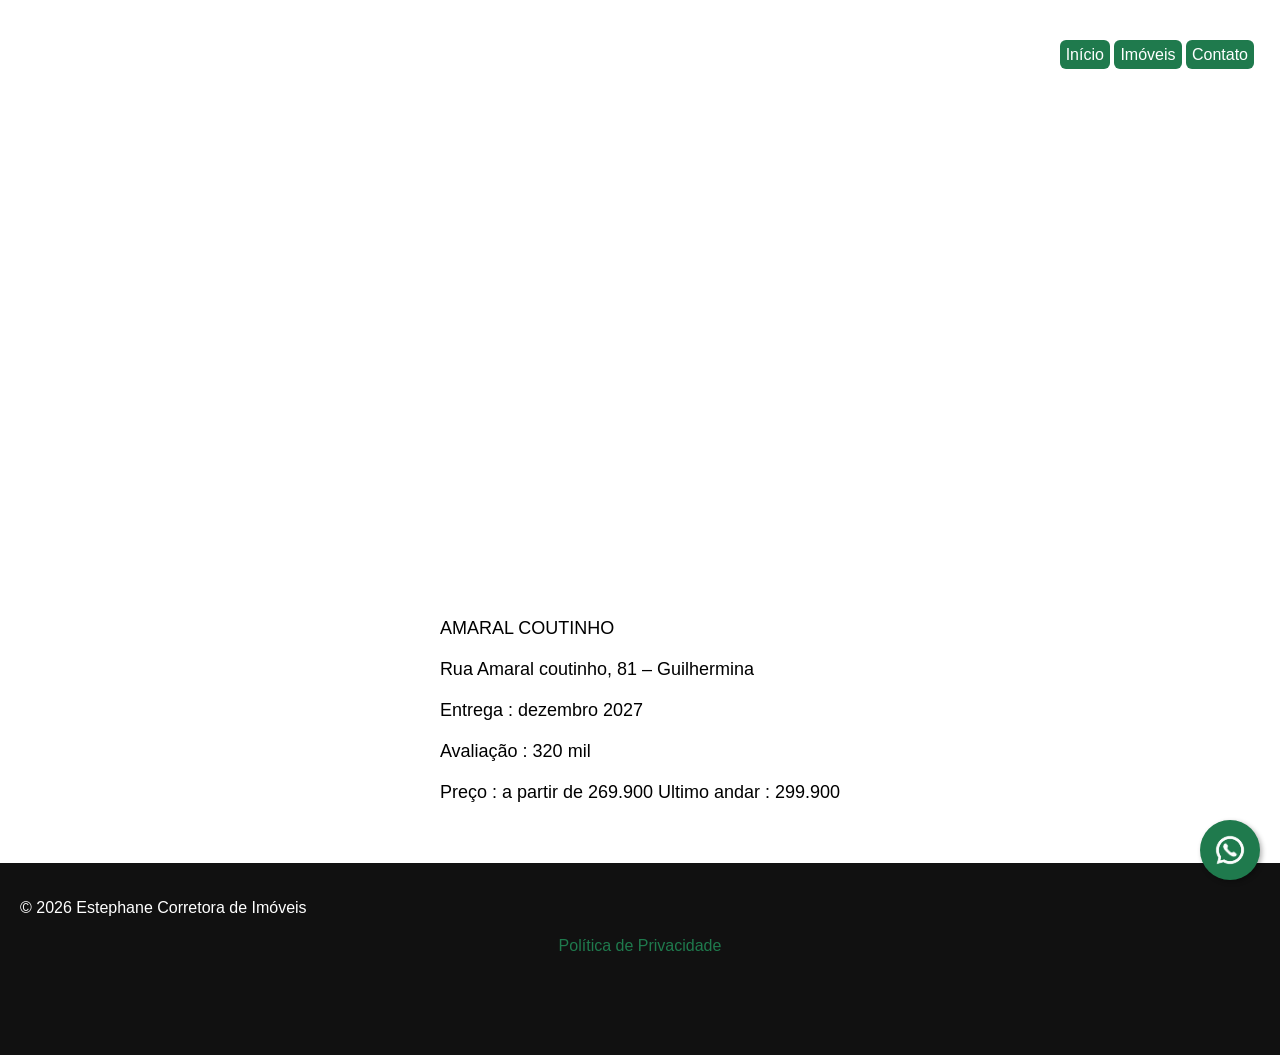
==== Amaral Coutinho Pg.html @ 99374363 "Add files via upload" ====
<!DOCTYPE html>
<html>
 <head>
  <meta charset="UTF-8">
  <title>Amaral Coutinho Guilhermina</title>
  <link rel="stylesheet" href="estilo.css">
  <meta name="viewport" content="width=device-width, initial-scale=1.0">
  <link rel="icon" href="favicon.png">
 </head>
 <body>
  <header class="head1">
   <div class="topo">
    <nav>
     <a href="index.html">Início</a>
     <a href="Imoveis.html">Imóveis</a>
     <a href="https://wa.me/5511993625335">Contato</a>
    </nav>
   </div>
  </header>
  
  <main>
   <p>
AMARAL COUTINHO
   </p>
   
   <p>
Rua Amaral coutinho, 81 – Guilhermina 
   </p>
   
   <p>
Entrega : dezembro 2027
   </p>
   
   <p>
Avaliação : 320 mil 
   </p>
   
   <p>
Preço : a partir de 269.900
Ultimo andar : 299.900 
   </p>
   
   <a href="https://wa.me/5511993625335" class="whatsapp-float" target="_blank">
    <img class="centro" src="Logo_whatsap-removebg-preview.png">
   </a>
  </main>
  
  <footer>
   <p>© 2026 Estephane Corretora de Imóveis</p>
   
   <a href="politica.html">Política de Privacidade</a>
  <footer>
 </body>
</html>
---- estilo.css ----
* {
  box-sizing: border-box;
}

body {
  display: flex;
  flex-direction: column;
  min-height: 100vh;
  border: none;
  margin: 0;
  overflow-x: hidden;
  font-family: 'inter', sans-serif;
}

header {

}

.hero {
  position: relative;
  background-image: url("fundo-22.jpg");
  background-size: cover;
  background-position: center;
  padding: 40px 20px;
  color: white;
  font-family: Helvetica;
}

.hero::before {
  content: "";
  position: absolute;
  inset: 0;
  background: rgba(0,0,0,0.5);
}

.hero * {
  position: relative;
  z-index: 1;
}

.hero-conteudo {
  display: flex;
  align-items: center;
  justify-content: center;
  gap: 70px;
  margin-top: 40px;
  flex-wrap: wrap;
}

.hero-imagem img {
  transform: translateY(44px) translateX(40px);
  width: 340px;
  max-width: 100%;
}

.hero-texto {
  font-size: 36px;
  max-width: 531px;
}

.hero-texto h1 {
  font-size: 62px;
}

.hero-texto h2 {
  font-size: 36px;
  margin-bottom: 10px;
  color: white;
}

.hero-texto p {
  font-size: 24px;
  margin-bottom: 20px;
  color: white;
  padding-bottom: 16px;
  border-bottom: 3px solid white;
}

.btn-whats {
  display: inline-block;
  background-color: #1f7a4d;
  color: white !important;
  padding: 12px 20px;
  border-radius: 6px;
  text-decoration: none;
  font-weight: bold;
  transition: 0.3s;
}

.btn-whats:hover {
  background-color: #145c38;
}

.topo {
  display: flex;
  justify-content: right;
  margin: 6px;
}

nav {

}

nav a {
  background-color: #1f7a4d;
  color: white;
  border-radius: 6px;
  padding: 6px;
  text-decoration: none;
}

nav a:hover {
  background-color: #145c38;
}

.head1 {
  position: relative;
  background-image: url("Amaral Coutinho/Amaral-Coutinho-01.jpg");
  background-size: cover;
  background-position: center;
  background-repeat: no-repeat;
  height: 600px;
  width: 100%;
  padding: 40px 20px;
  color: white;
  font-family: Helvetica;
}

main {
  flex: 1;
  max-width: 1080px;
  margin: auto;
  font-size: 18px;
}

.image {
  display: flex;
  max-width: 800px;
}

.blocos {
  display: flex;
  grid-template-columns: repeat(auto-fit, minmax(350px, 1fr));
  gap: 25px;
  margin-top: 30px;
}

.card {
  display: flex;
  flex: 1 1 500px;
  gap: 15px;
  padding: 15px;
  border-radius: 12px;
  background: white;
  padding: 8px;
  border: none;
  box-shadow: 0 8px 20px rgba(0,0,0,0.08);
  width: 100%;
  transition: 0.3s;
}

.card:hover {
  transform: translateY(-8px);
  box-shadow: 0 15px 30px rgba(0,0,0,0.15);
}

.card img {
  width: 160px;
  border-radius: 10px;
  object-fit: cover;
  transition: 0.3s;
}

.card:hover img {
  transform: scale(1.05);
}

.card-info {
  display: flex;
  flex-direction: column;
  gap: 6px;
  min-width: 0;
}

.card-info h3 {
  margin: 0;
  font-size: 20px;
  font-weight: bold;
  color: black;
}

.card ul {
  color: black;
}

.card p {
  color: black;
}

.preco {
  display: block;
  font-size: 22px;
  font-weight: bold;
  color: #1f7a4d;
  margin: 5px 0;
}

.local {
  font-size: 14px;
  color: gray;
}

.card ul {
  padding-left: 18px;
  margin: 10px 0;
}

.desc {
  font-size: 14px;
  color: #555;
}

.btn-card {
  display: inline-block;
  background: #1f7a4d;
  color: white;
  padding: 12px;
  border-radius: 8px;
  margin-top: auto;
  font-size: 18px;
  font-weight: bold;
  transition: 0.3s;
  text-align: center;
}

.btn-card:hover {
  background: #145c38;
  transform: scale(1.05);
}

.sobre {
  margin-top: 60px;
  padding: 30px;
  background: #f5f5f5;
  border-radius: 12px;
}

.sobre h2 {
  text-align: center;
  font-size: 46px;
  color: #1f7a4d;
}

.sobre-div {
  display: flex;
  gap: 40px;
  align-itens: center;
}

.sobre-img {
  width: 100%;
  max-width: 400px;
  height: auto;
  border-radius: 12px;
}

.sobre-txt {
  text-decoration: none;  
}

.sobre-txt p {
  font-size: 20px;
}

.sobre-txt a {
  background-color: #1f7a4d;
  color: white;
  border-radius: 8px;
  padding: 10px 60px;
  display: inline-block;
  margin-top: 10px;
}

.sobre-txt a:hover {
  background-color: #145c38;
}

.confiança {
  margin-top: 60px;
  padding: 40px;
  background: #fafafa;
  border-radius: 12px;
}

.diferenciais {
  margin-top: 30px;
  padding: 30px;
  background: white;
  border-radius: 12px;
  box-shadow: 0 5px 15px rgba(0,0,0,0.05);
}

.dife {
  display: flex;
  gap: 80px;
  align-items: center;
}

.numeros {
  
}

.cta-final {
  margin-top: 60px;
  padding: 60px 20px;
  text-align: center;
  color: white;
  border-radius: 12px;
  background-image: url("fundo-22.jpg");
  background-size: cover;
  background-position: center;
  position: relative;
  overflow: hidden;
}

.cta-final::before {
  content: "";
  position: absolute;
  inset: 0;
  background: rgba(0,0,0,0.6);
}

.cta-final * {
  position: relative;
  z-index: 1;
}

.cta-final h2 {
  color: white;
}

span {
  display: block;
  text-align: left;
}

.span2 {
  display: inline;
}

section {
  margin-bottom: 40px;
}

h2 {
  color: black;
  font-size: 32px;
  margin-top: 60px;
  margin-bottom: 20px;
  font-weight: 700;
}

ul ol {
  color: black;
}

a {
  text-decoration: none;
}

p {
  color: black;
  text-align: left;
  margin-bottom: 20px;
}


.whatsapp-float {
  position: fixed;
  width: 60px;
  height: 60px;
  bottom: 20px;
  right: 20px;
  background-color: #1f7a4d;
  color: white;
  border-radius: 50%;
  text-align: center;
  font-size: 28px;
  line-height: 60px;
  box-shadow: 2px 2px 5px rgba(0,0,0,0.3);
  text-decoration: none;
  z-index: 1000;
  transition: 0.3s;
}

.whatsapp-float:hover {
  background-color: #145c38;
  transform: scale(1.1);
}

.centro  {
  width: 60px;
  height: 60px;
  border-radius: 50%;
  object-fit: cover;
}

footer {
  background: #111;
  color: white;
  text-align: center;
  padding: 20px;
  margin-top: 40px;
}

footer a {
  color: #1f7a4d;
  text-decoration: none;
  display: block;
  margin-top: 10px;
}

footer p {
  color: white;
}

@media (max-width: 700px) {
  .hero-conteudo {
    flex-direction: column;
    text-align: center;
  }

  .hero-texto {
    font-size: 24px;
  }
  
  .hero-texto h1 {
    font-size: 32px;
  }
  
  .hero-texto h2 {
    font-size: 22px;
  }
  
  .hero-texto p {
    font-size: 16px;
  }
  
  .hero-imagem img {
    width: 200px;
    transform: none;
  }
  
  nav {
  display: flex;
  justify-content: center;
  gap: 10px;
  }
  
  main {
    flex: 1;
    max-width: 900px;
    margin: auto;
    font-size: 18px;
  }
  
  .blocos {
    flex-direction: column;
  }
  
  .card {
    flex-direction: column;
    max-width: 100%;
    padding: 10px;
  }
  
  .card img {
    width: 100%;
    height: auto;
    max-height: 200px;
    object-fit: cover;
  }
  
  .card-info {
    padding: 5px;
  }
  
  .sobre-div {
    flex-direction: column;
  }
  
  .sobre-txt {
    margin-top: 0;
    text-align: center;
  }
}
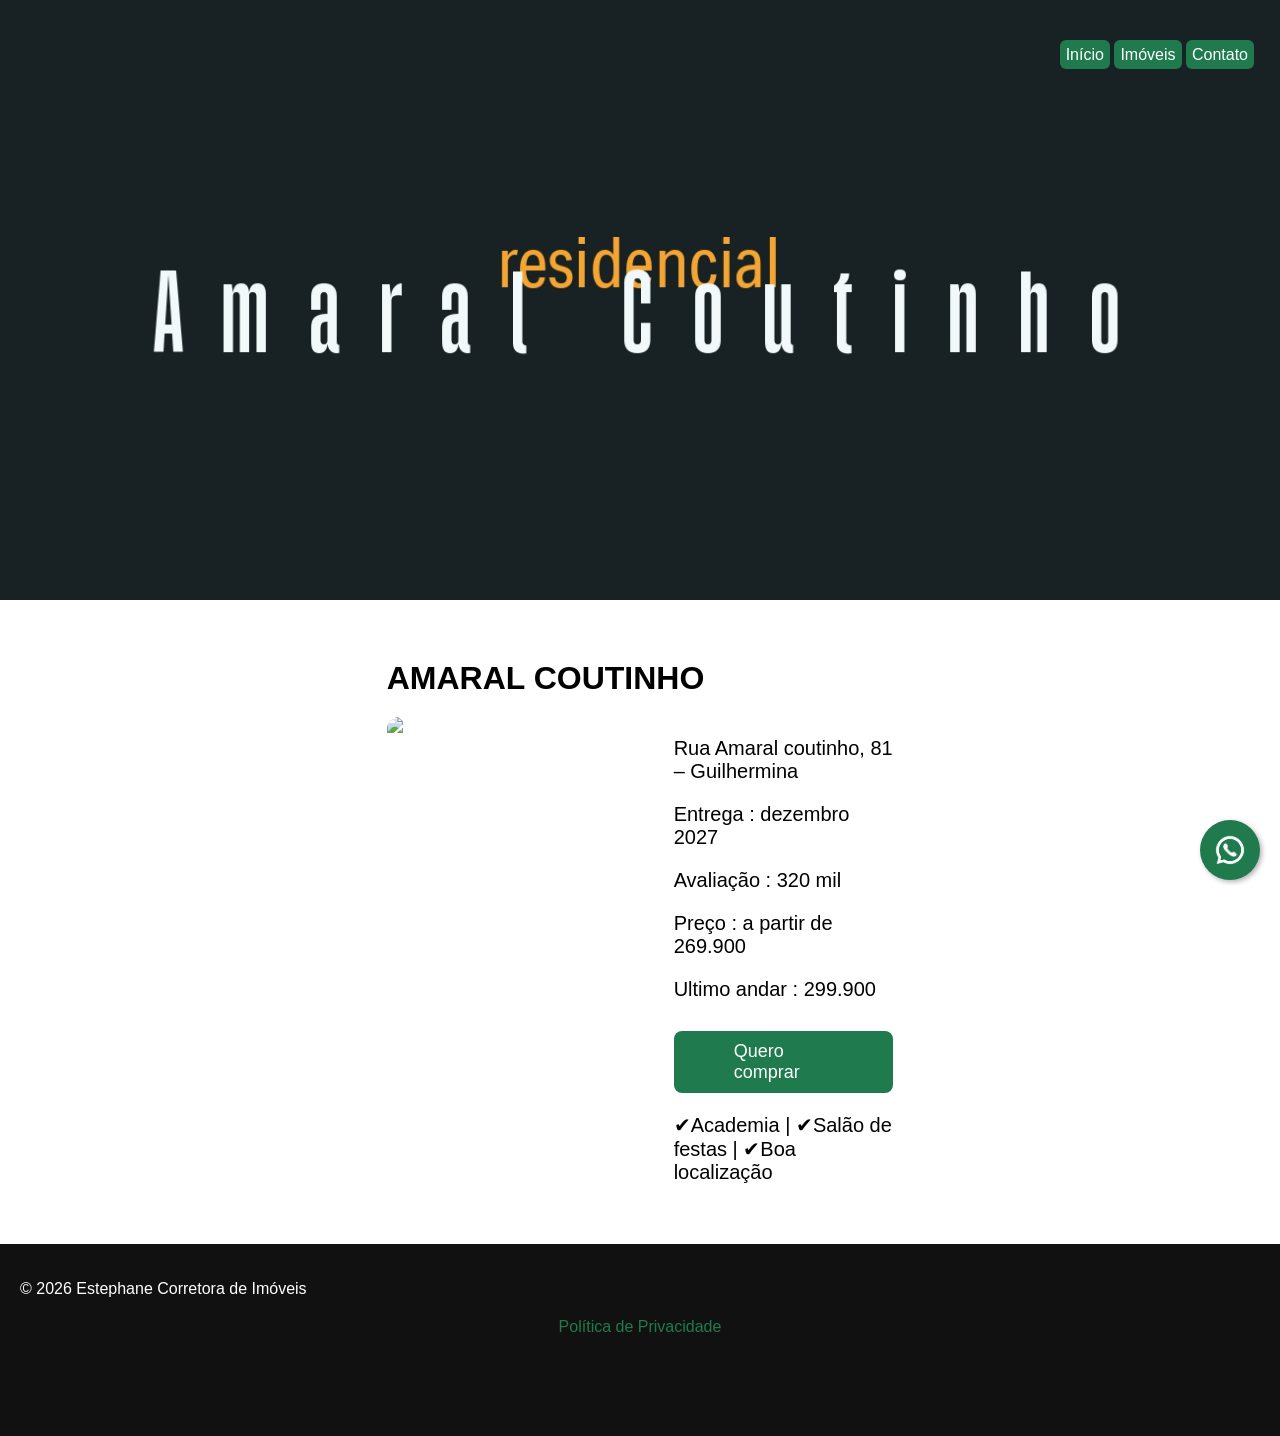
==== commit f2806a47: "Add files via upload" ====
--- a/Amaral Coutinho Pg.html
+++ b/Amaral Coutinho Pg.html
@@ -19,26 +19,41 @@
   </header>
   
   <main>
-   <p>
+   <h2>
 AMARAL COUTINHO
-   </p>
-   
-   <p>
-Rua Amaral coutinho, 81 – Guilhermina 
-   </p>
-   
-   <p>
+   </h2>
+      
+   <span class="sobre-div">
+    <img class="sobre-img" src="Amaral Coutinho/Amaral-Coutinho-Guilhermina-Torre.jpg">
+    
+    <span class="sobre-txt">     
+     <p>
+Rua Amaral coutinho, 81 – Guilhermina
+     </p>
+     
+     <p>
 Entrega : dezembro 2027
-   </p>
-   
-   <p>
+     </p>
+     
+     <p>
 Avaliação : 320 mil 
-   </p>
-   
-   <p>
+     </p>
+     
+     <p>
 Preço : a partir de 269.900
+     </p>
+     
+     <p>
 Ultimo andar : 299.900 
-   </p>
+     </p>
+     
+     <a href="https://wa.me/5511993625335">Quero comprar</a>
+     
+     <p class="prova">
+✔Academia | ✔Salão de festas | ✔Boa localização
+     </p>
+    </span>
+   </span>
    
    <a href="https://wa.me/5511993625335" class="whatsapp-float" target="_blank">
     <img class="centro" src="Logo_whatsap-removebg-preview.png">
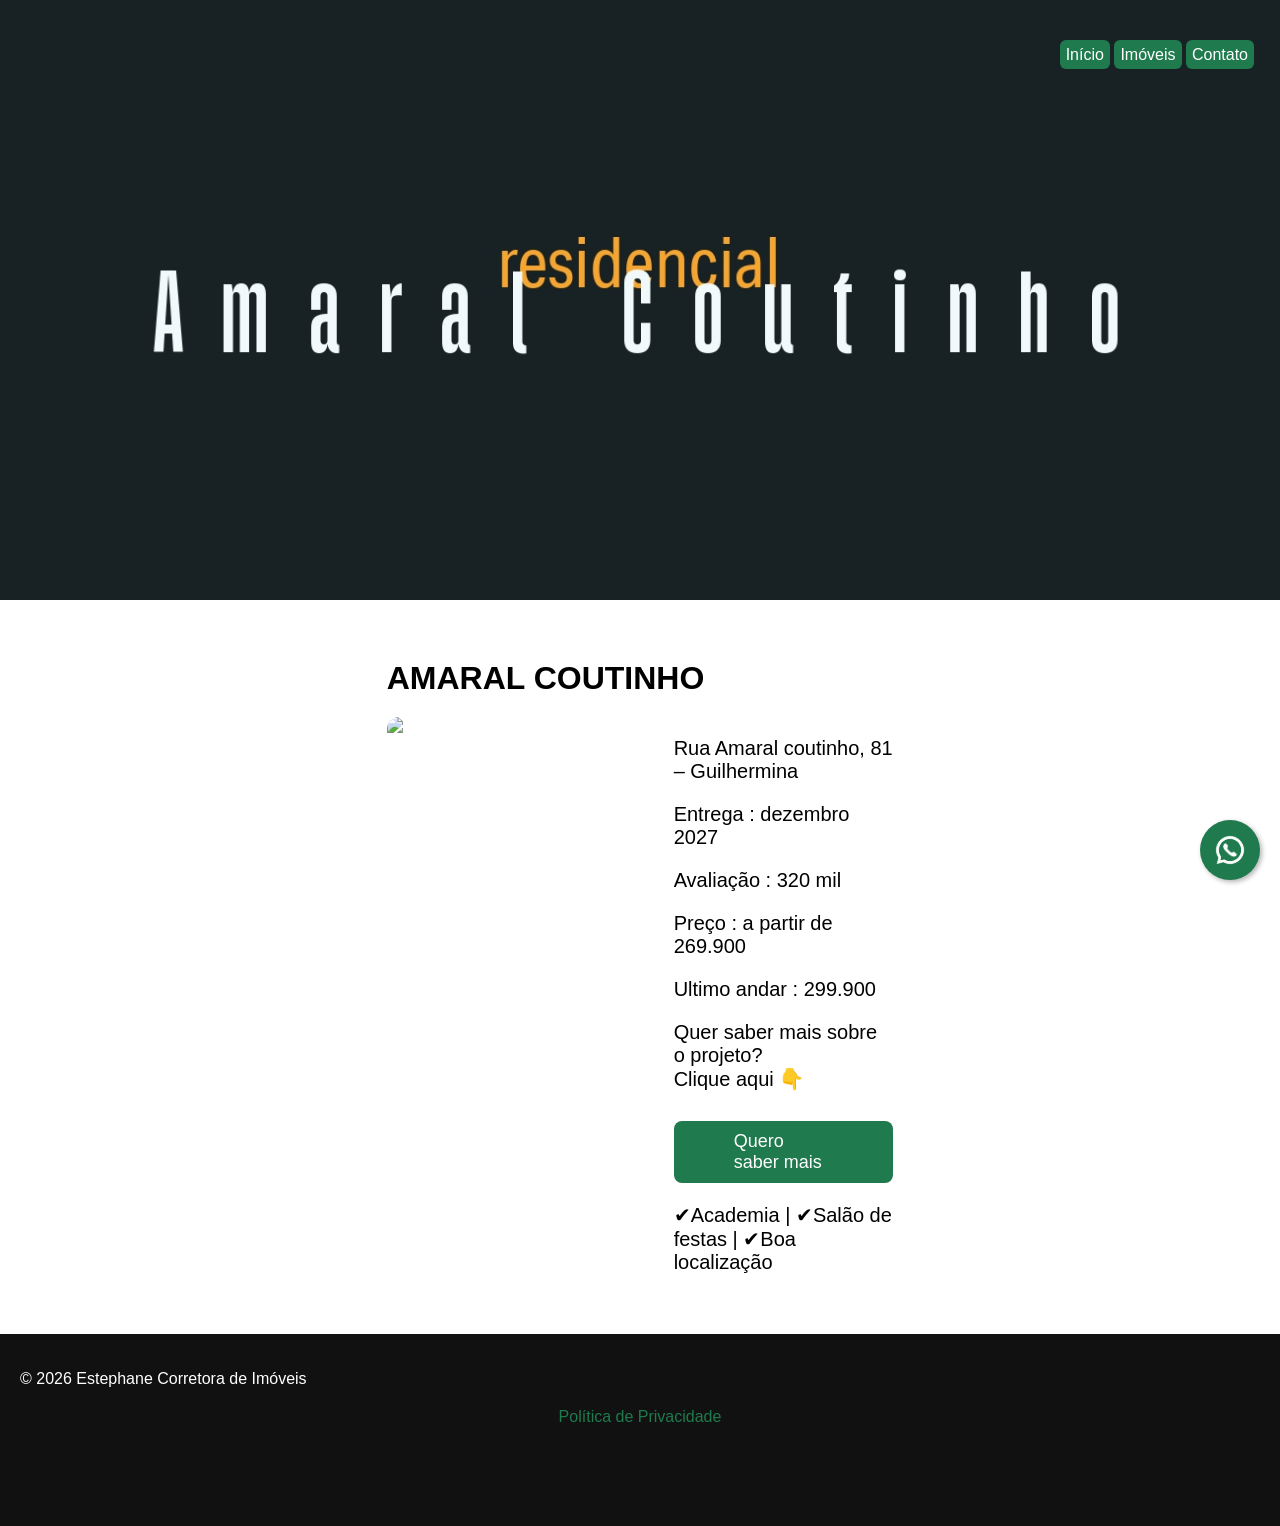
==== commit 2b0da053: "Add files via upload" ====
--- a/Amaral Coutinho Pg.html
+++ b/Amaral Coutinho Pg.html
@@ -47,7 +47,11 @@
 Ultimo andar : 299.900 
      </p>
      
-     <a href="https://wa.me/5511993625335">Quero comprar</a>
+     <p>
+Quer saber mais sobre o projeto?
+<span>Clique aqui 👇</span>
+     </p>
+     <a href="https://wa.me/5511993625335">Quero saber mais</a>
      
      <p class="prova">
 ✔Academia | ✔Salão de festas | ✔Boa localização
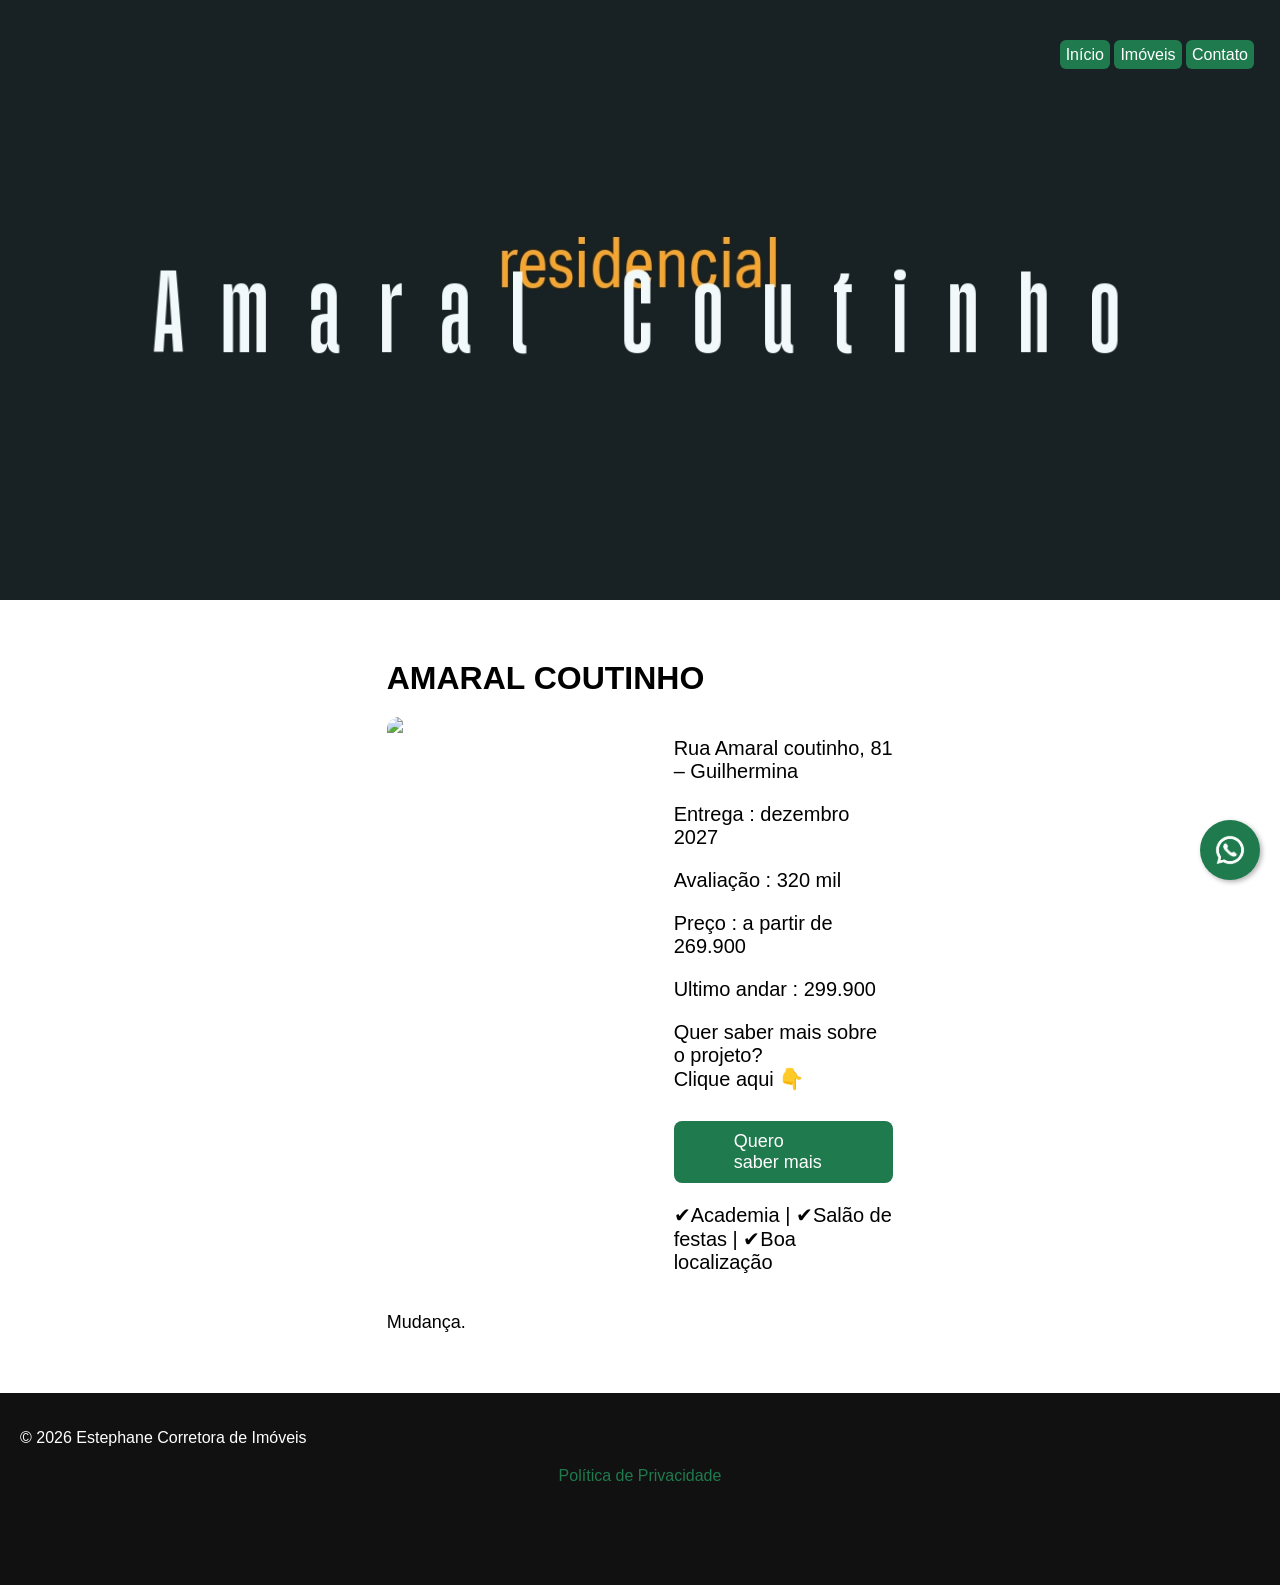
==== commit db0aaf13: "Add files via upload" ====
--- a/Amaral Coutinho Pg.html
+++ b/Amaral Coutinho Pg.html
@@ -3,16 +3,16 @@
  <head>
   <meta charset="UTF-8">
   <title>Amaral Coutinho Guilhermina</title>
-  <link rel="stylesheet" href="estilo.css">
+  <link rel="stylesheet" href="../estilo.css">
   <meta name="viewport" content="width=device-width, initial-scale=1.0">
-  <link rel="icon" href="favicon.png">
+  <link rel="icon" href="../favicon.png">
  </head>
  <body>
   <header class="head1">
    <div class="topo">
     <nav>
-     <a href="index.html">Início</a>
-     <a href="Imoveis.html">Imóveis</a>
+     <a href="../index.html">Início</a>
+     <a href="../Imoveis.html">Imóveis</a>
      <a href="https://wa.me/5511993625335">Contato</a>
     </nav>
    </div>
@@ -24,7 +24,7 @@
    </h2>
       
    <span class="sobre-div">
-    <img class="sobre-img" src="Amaral Coutinho/Amaral-Coutinho-Guilhermina-Torre.jpg">
+    <img class="sobre-img" src="Torre.jpg">
     
     <span class="sobre-txt">     
      <p>
@@ -51,7 +51,7 @@
 Quer saber mais sobre o projeto?
 <span>Clique aqui 👇</span>
      </p>
-     <a href="https://wa.me/5511993625335">Quero saber mais</a>
+     <a href="https://wa.me/5511993625335?text=Olá!%20Vi%20o%20projeto%20Apartamento%20Amaral%20Coutinho%20no%20site%20e%20gostaria%20de%20mais%20informações.%20Poderia%20me%20ajudar?" target="_blank">Quero saber mais</a>
      
      <p class="prova">
 ✔Academia | ✔Salão de festas | ✔Boa localização
@@ -59,8 +59,12 @@
     </span>
    </span>
    
+   <p>
+Mudança.
+   </p>
+   
    <a href="https://wa.me/5511993625335" class="whatsapp-float" target="_blank">
-    <img class="centro" src="Logo_whatsap-removebg-preview.png">
+    <img class="centro" src="../Logo_whatsap-removebg-preview.png">
    </a>
   </main>
   
--- a/estilo.css
+++ b/estilo.css
@@ -21,6 +21,7 @@
   background-image: url("fundo-22.jpg");
   background-size: cover;
   background-position: center;
+  height: 600px;
   padding: 40px 20px;
   color: white;
   font-family: Helvetica;
@@ -48,7 +49,7 @@
 }
 
 .hero-imagem img {
-  transform: translateY(44px) translateX(40px);
+  transform: translateY(65px) translateX(40px);
   width: 340px;
   max-width: 100%;
 }
@@ -447,14 +448,13 @@
   }
   
   .hero-imagem img {
-    width: 200px;
-    transform: none;
+    display: none;
   }
   
   nav {
-  display: flex;
-  justify-content: center;
-  gap: 10px;
+    display: flex;
+    justify-content: center;
+    gap: 10px;
   }
   
   main {
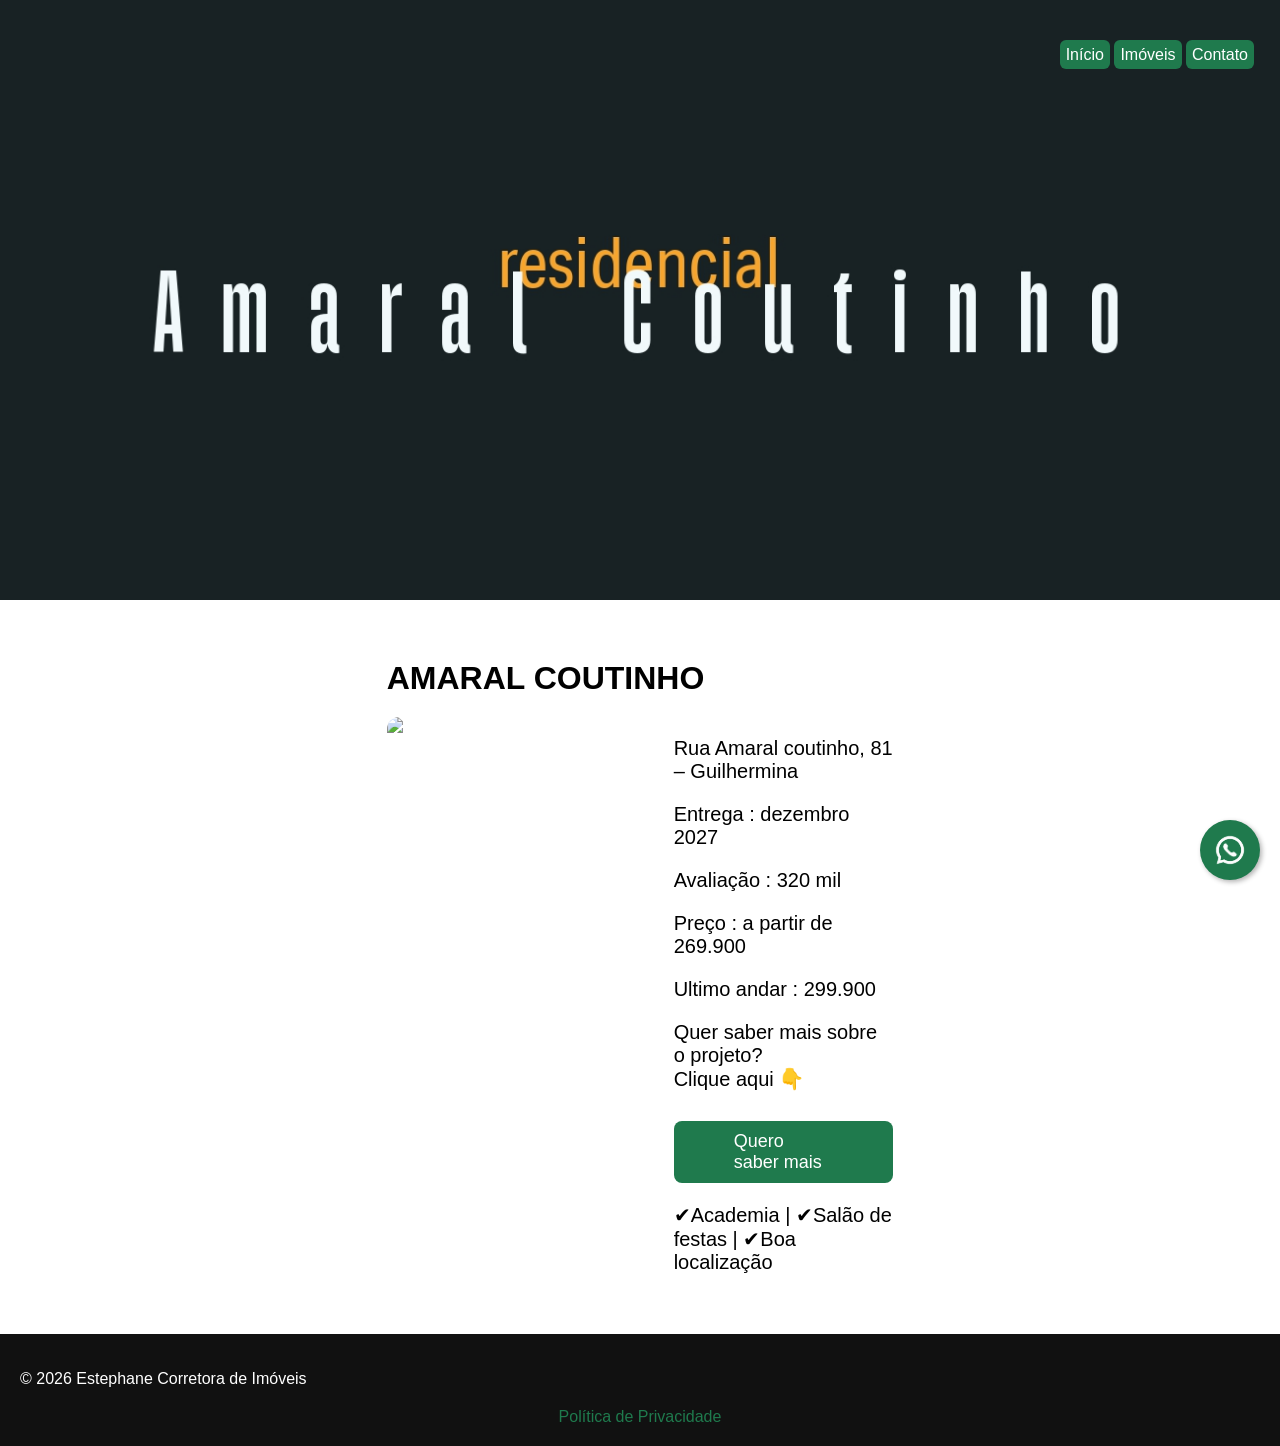
==== commit 8e1789df: "Add files via upload" ====
--- a/Amaral Coutinho Pg.html
+++ b/Amaral Coutinho Pg.html
@@ -59,10 +59,6 @@
     </span>
    </span>
    
-   <p>
-Mudança.
-   </p>
-   
    <a href="https://wa.me/5511993625335" class="whatsapp-float" target="_blank">
     <img class="centro" src="../Logo_whatsap-removebg-preview.png">
    </a>
@@ -72,6 +68,6 @@
    <p>© 2026 Estephane Corretora de Imóveis</p>
    
    <a href="politica.html">Política de Privacidade</a>
-  <footer>
+  </footer>
  </body>
 </html>
